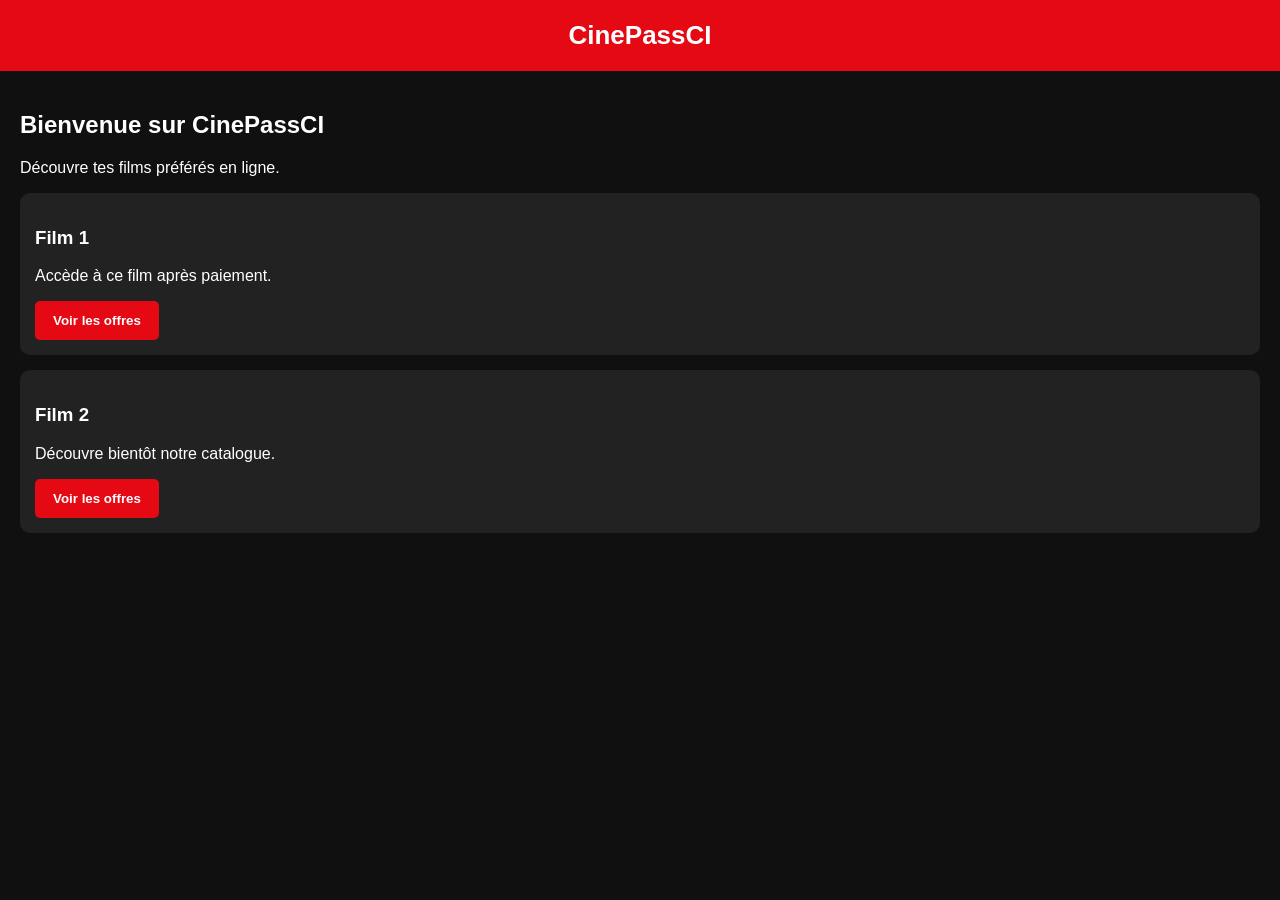
==== index.html @ 73fa8c09 "Create index.html" ====
<!DOCTYPE html>
<html lang="fr">
<head>
  <meta charset="UTF-8">
  <meta name="viewport" content="width=device-width, initial-scale=1.0">
  <title>CinePassCI - Films en ligne</title>
  <style>
    body {
      margin: 0;
      background: #101010;
      color: white;
      font-family: Arial, sans-serif;
    }
    header {
      background: #e50914;
      padding: 20px;
      text-align: center;
      font-size: 26px;
      font-weight: bold;
    }
    main { padding: 20px; }
    .film {
      background: #222;
      padding: 15px;
      margin: 15px 0;
      border-radius: 10px;
    }
    button {
      background: #e50914;
      color: white;
      border: 0;
      padding: 12px 18px;
      border-radius: 5px;
      font-weight: bold;
    }
  </style>
</head>
<body>
  <header>CinePassCI</header>
  <main>
    <h2>Bienvenue sur CinePassCI</h2>
    <p>Découvre tes films préférés en ligne.</p>

    <div class="film">
      <h3>Film 1</h3>
      <p>Accède à ce film après paiement.</p>
      <button onclick="alert('Le paiement sera bientôt disponible.')">
        Voir les offres
      </button>
    </div>

    <div class="film">
      <h3>Film 2</h3>
      <p>Découvre bientôt notre catalogue.</p>
      <button onclick="alert('Le paiement sera bientôt disponible.')">
        Voir les offres
      </button>
    </div>
  </main>
</body>
</html>
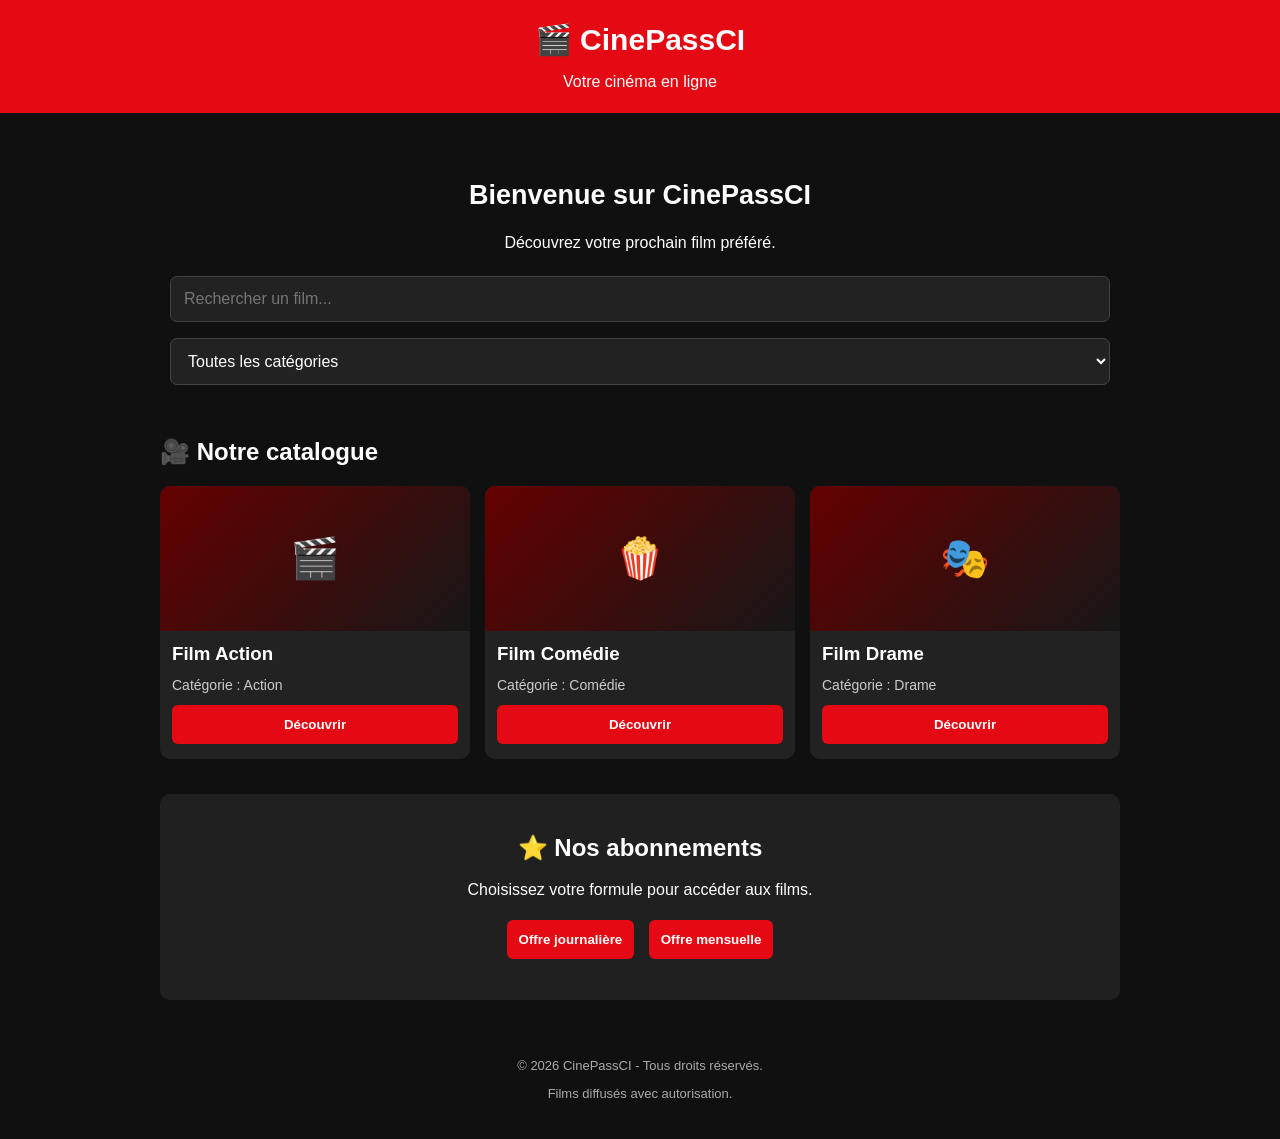
==== commit 4345c540: "Update index.html" ====
--- a/index.html
+++ b/index.html
@@ -4,59 +4,240 @@
 <head>
   <meta charset="UTF-8">
   <meta name="viewport" content="width=device-width, initial-scale=1.0">
+  <meta name="theme-color" content="#101010">
   <title>CinePassCI - Films en ligne</title>
   <style>
+    * { box-sizing: border-box; }
+
     body {
       margin: 0;
       background: #101010;
       color: white;
       font-family: Arial, sans-serif;
     }
+
     header {
       background: #e50914;
-      padding: 20px;
-      text-align: center;
-      font-size: 26px;
-      font-weight: bold;
-    }
-    main { padding: 20px; }
+      padding: 22px 15px;
+      text-align: center;
+    }
+
+    header h1 { margin: 0; font-size: 30px; }
+    header p { margin-bottom: 0; }
+
+    main { padding: 20px; max-width: 1000px; margin: auto; }
+
+    .hero {
+      padding: 25px 10px;
+      text-align: center;
+    }
+
+    .hero h2 { font-size: 27px; }
+
+    input, select {
+      width: 100%;
+      padding: 13px;
+      margin: 8px 0;
+      border-radius: 7px;
+      border: 1px solid #444;
+      background: #222;
+      color: white;
+      font-size: 16px;
+    }
+
+    .catalogue {
+      display: grid;
+      grid-template-columns: repeat(auto-fit, minmax(145px, 1fr));
+      gap: 15px;
+    }
+
     .film {
       background: #222;
-      padding: 15px;
-      margin: 15px 0;
       border-radius: 10px;
-    }
+      overflow: hidden;
+      padding-bottom: 15px;
+    }
+
+    .poster {
+      height: 145px;
+      background: linear-gradient(135deg, #650000, #171717);
+      display: flex;
+      justify-content: center;
+      align-items: center;
+      font-size: 40px;
+    }
+
+    .film h3, .film p { margin: 12px; }
+
+    .film p {
+      color: #ccc;
+      font-size: 14px;
+    }
+
     button {
       background: #e50914;
       color: white;
       border: 0;
-      padding: 12px 18px;
-      border-radius: 5px;
+      border-radius: 6px;
+      padding: 12px;
       font-weight: bold;
-    }
+      cursor: pointer;
+    }
+
+    .film button {
+      width: calc(100% - 24px);
+      margin: 0 12px;
+    }
+
+    .offres {
+      margin-top: 35px;
+      padding: 20px;
+      background: #202020;
+      border-radius: 10px;
+      text-align: center;
+    }
+
+    .offres button { margin: 5px; }
+
+    footer {
+      text-align: center;
+      color: #aaa;
+      padding: 25px 10px;
+      font-size: 13px;
+    }
+
+    .empty { text-align: center; padding: 20px; }
+
   </style>
 </head>
 <body>
-  <header>CinePassCI</header>
-  <main>
+
+<header>
+  <h1>🎬 CinePassCI</h1>
+  <p>Votre cinéma en ligne</p>
+</header>
+
+<main>
+  <section class="hero">
     <h2>Bienvenue sur CinePassCI</h2>
-    <p>Découvre tes films préférés en ligne.</p>
-
-    <div class="film">
-      <h3>Film 1</h3>
-      <p>Accède à ce film après paiement.</p>
-      <button onclick="alert('Le paiement sera bientôt disponible.')">
-        Voir les offres
+    <p>Découvrez votre prochain film préféré.</p>
+
+    <input
+      id="recherche"
+      type="search"
+      placeholder="Rechercher un film..."
+      aria-label="Rechercher un film"
+    >
+
+    <select id="categorie" aria-label="Choisir une catégorie">
+      <option value="tous">Toutes les catégories</option>
+      <option value="action">Action</option>
+      <option value="comedie">Comédie</option>
+      <option value="drame">Drame</option>
+    </select>
+  </section>
+
+  <h2>🎥 Notre catalogue</h2>
+
+  <section class="catalogue" id="catalogue">
+
+    <article class="film" data-name="film action" data-category="action">
+      <div class="poster">🎬</div>
+      <h3>Film Action</h3>
+      <p>Catégorie : Action</p>
+      <button onclick="voirFilm('Film Action')">
+        Découvrir
       </button>
-    </div>
-
-    <div class="film">
-      <h3>Film 2</h3>
-      <p>Découvre bientôt notre catalogue.</p>
-      <button onclick="alert('Le paiement sera bientôt disponible.')">
-        Voir les offres
+    </article>
+
+    <article class="film" data-name="film comedie" data-category="comedie">
+      <div class="poster">🍿</div>
+      <h3>Film Comédie</h3>
+      <p>Catégorie : Comédie</p>
+      <button onclick="voirFilm('Film Comédie')">
+        Découvrir
       </button>
-    </div>
-  </main>
+    </article>
+
+    <article class="film" data-name="film drame" data-category="drame">
+      <div class="poster">🎭</div>
+      <h3>Film Drame</h3>
+      <p>Catégorie : Drame</p>
+      <button onclick="voirFilm('Film Drame')">
+        Découvrir
+      </button>
+    </article>
+
+  </section>
+
+  <p id="aucun" class="empty" hidden>
+    Aucun film trouvé.
+  </p>
+
+  <section class="offres" id="abonnements">
+    <h2>⭐ Nos abonnements</h2>
+    <p>Choisissez votre formule pour accéder aux films.</p>
+
+    <button onclick="choisirOffre('Journalier')">
+      Offre journalière
+    </button>
+
+    <button onclick="choisirOffre('Mensuel')">
+      Offre mensuelle
+    </button>
+
+    <p id="message"></p>
+  </section>
+</main>
+
+<footer>
+  <p>© 2026 CinePassCI - Tous droits réservés.</p>
+  <p>Films diffusés avec autorisation.</p>
+</footer>
+
+<script>
+  const recherche = document.getElementById("recherche");
+  const categorie = document.getElementById("categorie");
+  const films = document.querySelectorAll(".film");
+  const aucun = document.getElementById("aucun");
+
+  function filtrerFilms() {
+    const texte = recherche.value.toLowerCase().trim();
+    const choix = categorie.value;
+    let visibles = 0;
+
+    films.forEach(function(film) {
+      const nom = film.dataset.name;
+      const type = film.dataset.category;
+
+      const correspond =
+        nom.includes(texte) &&
+        (choix === "tous" || choix === type);
+
+      film.hidden = !correspond;
+      if (correspond) visibles++;
+    });
+
+    aucun.hidden = visibles > 0;
+  }
+
+  recherche.addEventListener("input", filtrerFilms);
+  categorie.addEventListener("change", filtrerFilms);
+
+  function voirFilm(nom) {
+    document.getElementById("message").textContent =
+      nom + " : connectez-vous et souscrivez à une offre pour accéder au visionnage.";
+    document.getElementById("abonnements").scrollIntoView({
+      behavior: "smooth"
+    });
+  }
+
+  function choisirOffre(nom) {
+    document.getElementById("message").textContent =
+      "Vous avez choisi l'offre " + nom +
+      ". Les tarifs et le paiement sécurisé doivent encore être configurés.";
+  }
+</script>
+
 </body>
 </html>
